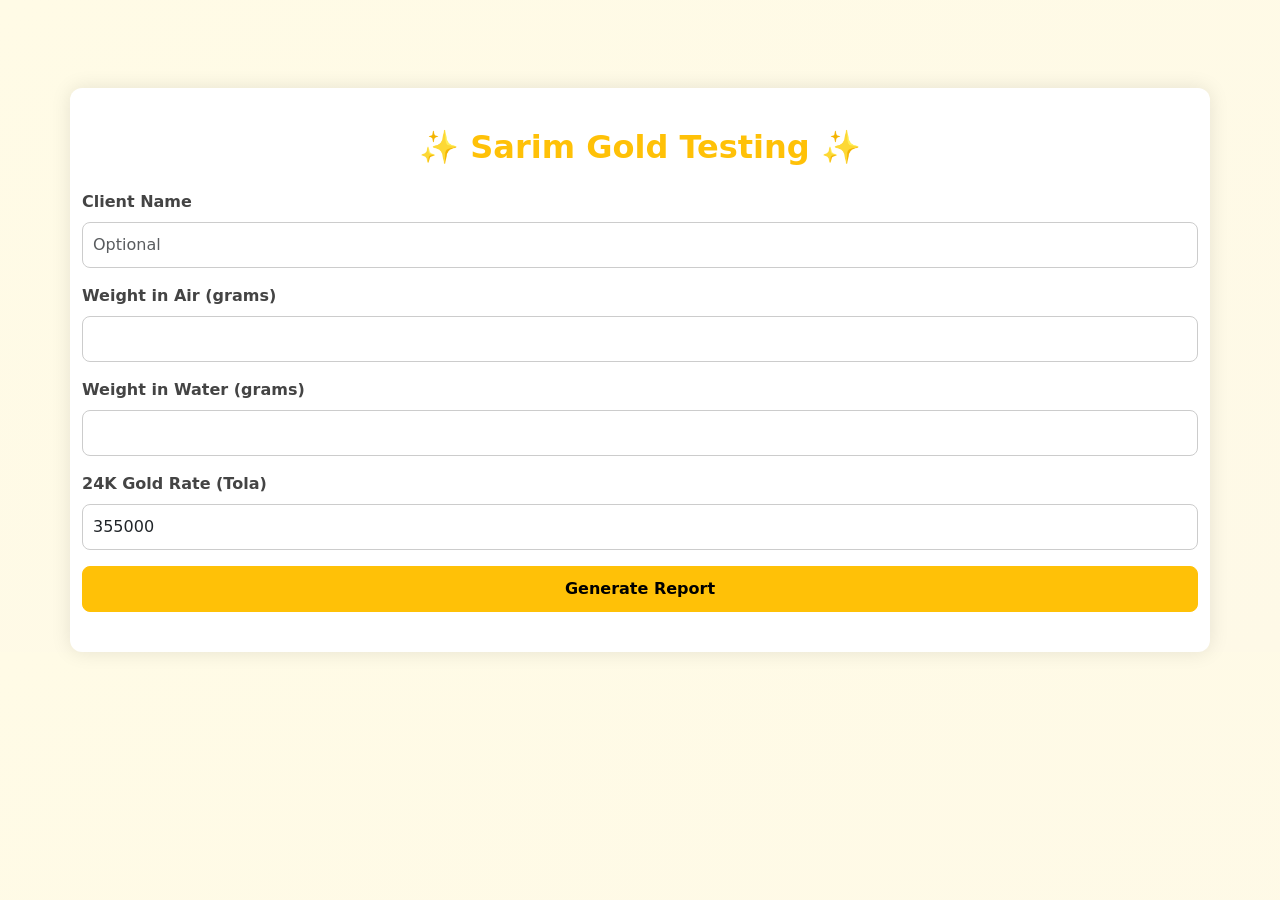
==== templates/form.html @ 2e660915 "create new app" ====
<!DOCTYPE html>
<html>
<head>
    <title>Tezab Gold Testing</title>
    <link rel="stylesheet" href="/static/style.css">
    <link href="https://cdn.jsdelivr.net/npm/bootstrap@5.3.0/dist/css/bootstrap.min.css" rel="stylesheet">
</head>
<body class="bg-light">
<div class="container mt-5">
    <h2 class="text-center text-warning fw-bold">✨ Sarim Gold Testing ✨</h2>
    <form method="post" action="/submit" class="mt-4">
        <div class="mb-3">
            <label class="form-label">Client Name</label>
            <input name="client_name" class="form-control" placeholder="Optional">
        </div>
        <div class="mb-3">
            <label class="form-label">Weight in Air (grams)</label>
            <input name="weight_air" type="number" step="0.001" class="form-control" required>
        </div>
        <div class="mb-3">
            <label class="form-label">Weight in Water (grams)</label>
            <input name="weight_water" type="number" step="0.001" class="form-control" required>
        </div>
        <div class="mb-3">
            <label class="form-label">24K Gold Rate (Tola)</label>
            <input name="gold_rate_tola" type="number" step="1" class="form-control" value="355000">
        </div>
        <button class="btn btn-warning w-100">Generate Report</button>
    </form>
</div>
</body>
</html>
---- static/style.css ----
body {
    background: linear-gradient(to bottom right, #fffbe6, #fef9e7);
    font-family: 'Segoe UI', Tahoma, Geneva, Verdana, sans-serif;
    padding-top: 40px;
    color: #333;
}

.container {
    background-color: #ffffff;
    border-radius: 12px;
    padding: 40px;
    box-shadow: 0 0 20px rgba(0, 0, 0, 0.1);
}

h2, h3 {
    color: #d4af37; /* gold color */
    font-weight: bold;
    text-align: center;
    margin-bottom: 30px;
}

label {
    font-weight: bold;
    color: #444;
}

input.form-control {
    border-radius: 8px;
    padding: 10px;
    border: 1px solid #ccc;
}

button.btn {
    border-radius: 8px;
    font-weight: bold;
    padding: 10px;
}

.btn-warning {
    background-color: #d4af37;
    border: none;
}

.btn-warning:hover {
    background-color: #c19e34;
}

.text-end {
    font-size: 0.95rem;
    color: #777;
}

hr {
    border-top: 2px solid #f1c40f;
}
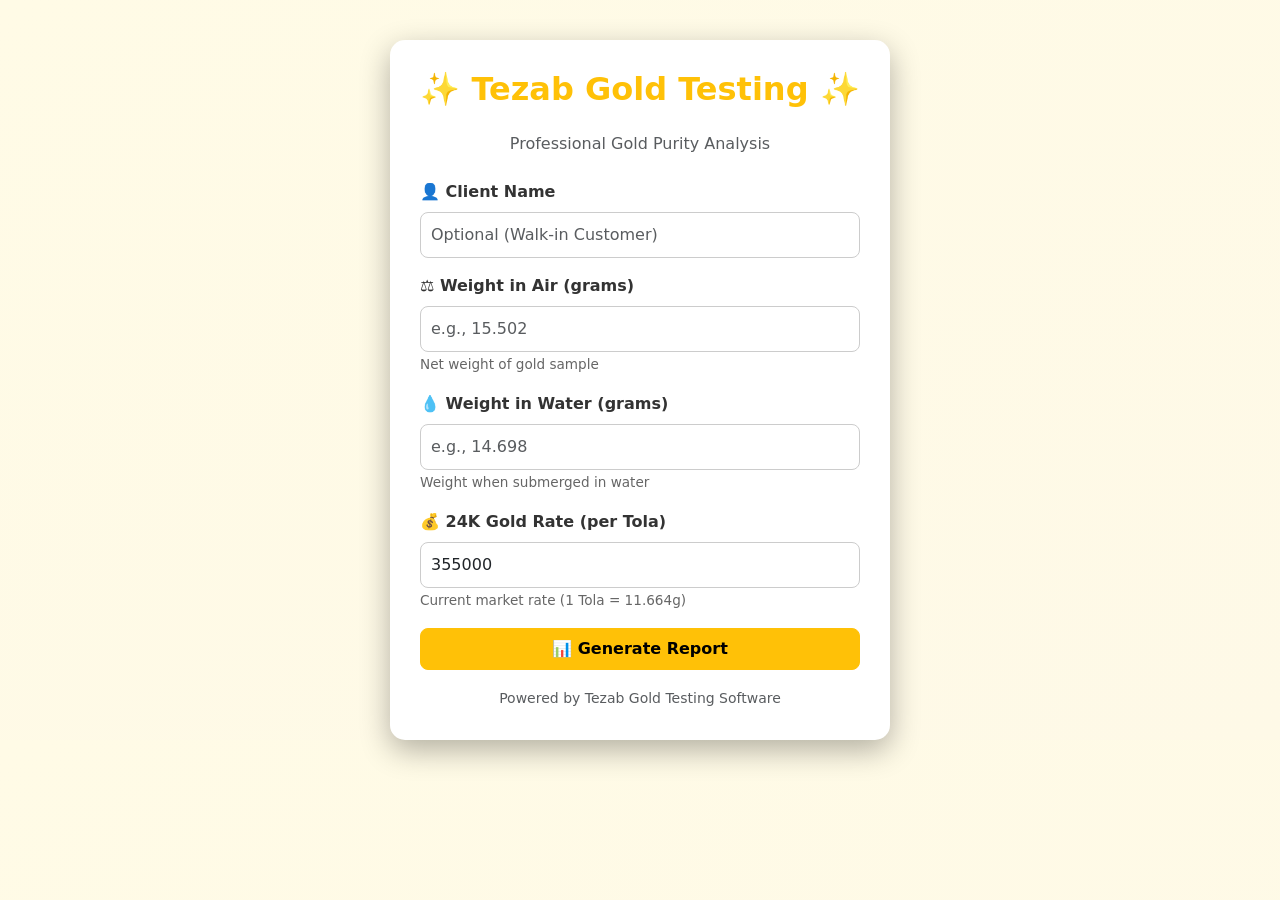
==== commit 5b8a952d: "Enhance form layout and labels in form.html Updated form styling and labels for clarity." ====
--- a/templates/form.html
+++ b/templates/form.html
@@ -4,29 +4,68 @@
     <title>Tezab Gold Testing</title>
     <link rel="stylesheet" href="/static/style.css">
     <link href="https://cdn.jsdelivr.net/npm/bootstrap@5.3.0/dist/css/bootstrap.min.css" rel="stylesheet">
+    <style>
+        body {
+            display: flex;
+            align-items: center;
+            justify-content: center;
+        }
+        .form-container {
+            background: white;
+            border-radius: 15px;
+            box-shadow: 0 10px 30px rgba(0,0,0,0.3);
+            padding: 30px;
+            max-width: 500px;
+            width: 100%;
+        }
+        .form-label {
+            font-weight: 600;
+            color: #333;
+        }
+        .info-badge {
+            font-size: 0.85rem;
+            color: #666;
+            margin-top: 5px;
+        }
+    </style>
 </head>
-<body class="bg-light">
-<div class="container mt-5">
-    <h2 class="text-center text-warning fw-bold">✨ Sarim Gold Testing ✨</h2>
-    <form method="post" action="/submit" class="mt-4">
+<body>
+<div class="form-container">
+    <h2 class="text-center text-warning fw-bold mb-4">✨ Tezab Gold Testing ✨</h2>
+    <p class="text-center text-muted mb-4">Professional Gold Purity Analysis</p>
+    
+    <form method="post" action="/submit">
         <div class="mb-3">
-            <label class="form-label">Client Name</label>
-            <input name="client_name" class="form-control" placeholder="Optional">
+            <label class="form-label">👤 Client Name</label>
+            <input name="client_name" class="form-control" placeholder="Optional (Walk-in Customer)">
         </div>
+        
         <div class="mb-3">
-            <label class="form-label">Weight in Air (grams)</label>
-            <input name="weight_air" type="number" step="0.001" class="form-control" required>
+            <label class="form-label">⚖️ Weight in Air (grams)</label>
+            <input name="weight_air" type="number" step="0.001" class="form-control" required placeholder="e.g., 15.502">
+            <small class="info-badge">Net weight of gold sample</small>
         </div>
+        
         <div class="mb-3">
-            <label class="form-label">Weight in Water (grams)</label>
-            <input name="weight_water" type="number" step="0.001" class="form-control" required>
+            <label class="form-label">💧 Weight in Water (grams)</label>
+            <input name="weight_water" type="number" step="0.001" class="form-control" required placeholder="e.g., 14.698">
+            <small class="info-badge">Weight when submerged in water</small>
         </div>
+        
         <div class="mb-3">
-            <label class="form-label">24K Gold Rate (Tola)</label>
+            <label class="form-label">💰 24K Gold Rate (per Tola)</label>
             <input name="gold_rate_tola" type="number" step="1" class="form-control" value="355000">
+            <small class="info-badge">Current market rate (1 Tola = 11.664g)</small>
         </div>
-        <button class="btn btn-warning w-100">Generate Report</button>
+        
+        <button type="submit" class="btn btn-warning w-100 fw-bold py-2">
+            📊 Generate Report
+        </button>
     </form>
+    
+    <div class="text-center mt-3">
+        <small class="text-muted">Powered by Tezab Gold Testing Software</small>
+    </div>
 </div>
 </body>
 </html>
